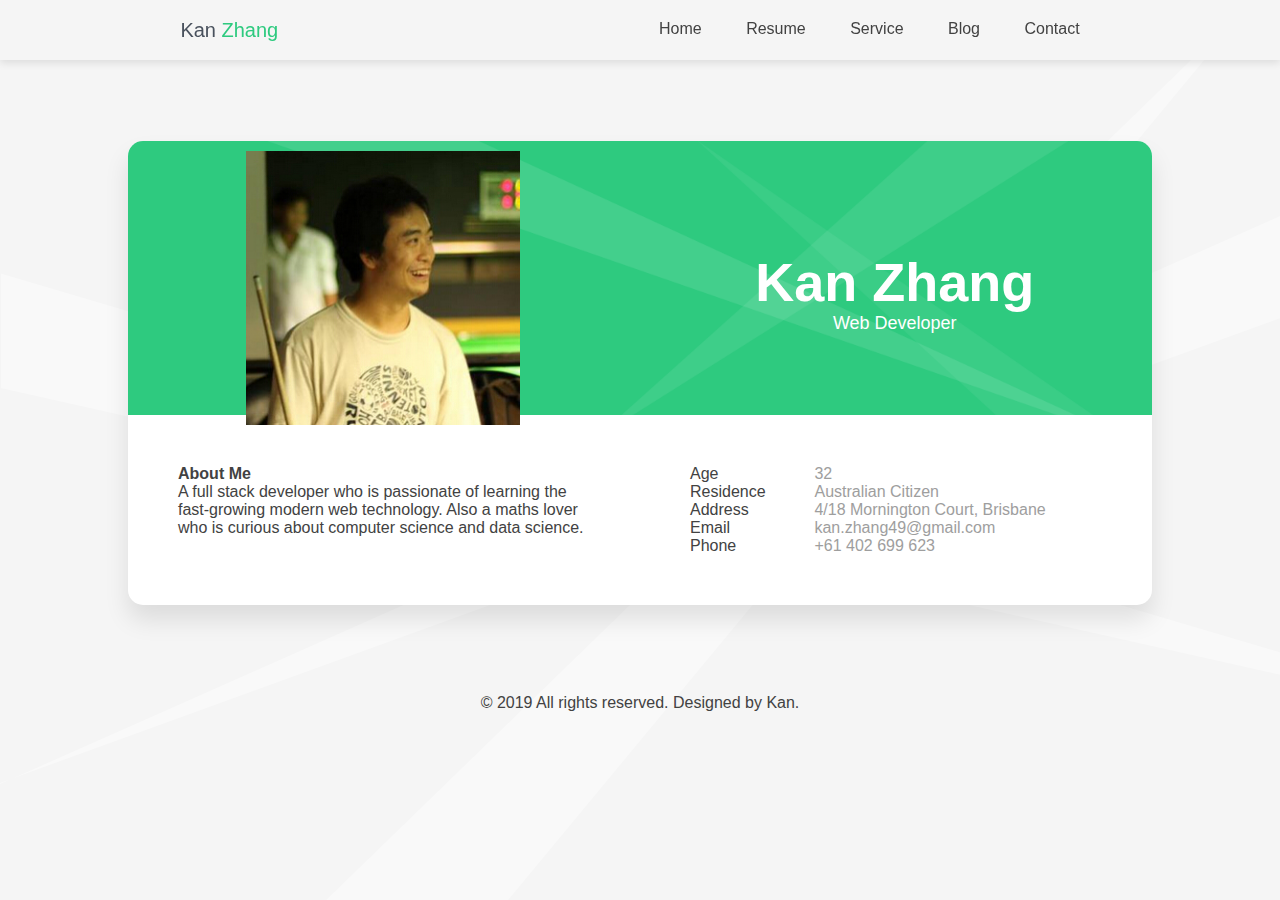
==== index.html @ 593a5e3e "First commit." ====
<html lang="en">
<head>
    <meta charset="UTF-8">
    <meta name="viewport" content="width=device-width, initial-scale=1.0">
    <meta http-equiv="X-UA-Compatible" content="ie=edge">
    <title>Kan Zhang</title>
    <link rel="shortcut icon" href="favicon.ico">
    <link rel="stylesheet" href="https://use.fontawesome.com/releases/v5.7.0/css/all.css" integrity="sha384-lZN37f5QGtY3VHgisS14W3ExzMWZxybE1SJSEsQp9S+oqd12jhcu+A56Ebc1zFSJ" crossorigin="anonymous">
    <link rel="stylesheet" href="./css/style.css">
    <script src="./script.js" defer></script>
</head>
<body>
    <!-- Header -->
    <header class="mobile">
        <div class="header-name">
            <span class="header-name__first">
                Kan
            </span>
            <span class="header-name__last">
                Zhang
            </span>
        </div>
        <!-- Navigation -->
        <div class="site-nav">
            <ul class="nav">
                <li href="#">Home</li>
                <li>Resume</li>
                <li>Service</li>
                <li>Blog</li>
                <li>Contact</li>
            </ul>
        </div>
        <div class="mobile-bars">
            <span style="cursor:pointer" onclick="toggleSideNav()">&#9776;</span>
        </div> 
        <div class="side-nav">
                <a href="#">Home</a>
                <a href="#">Resume</a>
                <a href="#">Service</a>
                <a href="#">Blog</a>
                <a href="#">Contact</a>
            </div>
    </header>
    <div class="site-main">
        <section class="home">
            <div class="flex-container">
                <div class="page-header">
                    <div class="photo">
                        <img src="./img/Kan.jpg" alt="Kan's photo">
                    </div>
                    <div class="page-header__info">
                        <h1 class="page-header__info_name">Kan Zhang</h1>
                        <span class="page-header__info_title">Web Developer</span>
                        <div class="social-links">
                            <a href="#"><i class="fab fa-twitter"></i></a>
                            <a href="#"><i class="fab fa-facebook"></i></a>
                            <a href="#"><i class="fab fa-instagram"></i></a>
                        </div>
                    </div>
                    
                </div>
                <div class="page-content">
                    <div class="about-me">
                        <h4>About Me</h4>
                        <p>A full stack developer who is passionate of learning the fast-growing modern web technology. Also a maths lover who is curious about computer science and data science.</p>
                    </div>
                    <div class="info-list">
                        <ul>
                            <li>
                                <span class="title">Age</span> 
                                <span class="value">32</span>
                            </li>
                            <li>
                                <span class="title">Residence</span> 
                                <span class="value">Australian Citizen</span>
                            </li>
                            <li>
                                <span class="title">Address</span> 
                                <span class="value">4/18 Mornington Court, Brisbane</span>
                            </li>
                            <li>
                                <span class="title">Email</span> 
                                <span class="value">kan.zhang49@gmail.com</span>
                            </li>
                            <li>
                                <span class="title">Phone</span> 
                                <span class="value">+61 402 699 623</span>
                            </li>
                        </ul>
                    </div>
                </div>
            </div>
        </section>
    </div>
    <footer>
        <div class="copyrights">
                © 2019 All rights reserved. Designed by Kan.
        </div>
    </footer>
</body>
</html>
---- css/style.css ----
* {
  margin: 0;
  padding: 0;
  box-sizing: border-box;
}

body {
  font-family: "Roboto", Helvetica, sans-serif;
  color: #424242;
  background-color: #f5f5f5;
  background-image: url(../img/main_bg.png);
  background-size: cover;
  background-repeat: no-repeat;
}
body header {
  position: fixed;
  top: 0;
  width: 100%;
  display: flex;
  flex-direction: row;
  justify-content: space-around;
  flex-wrap: wrap;
  background-color: #f5f5f5;
  box-shadow: 0px 3px 8px 0px rgba(0, 0, 0, 0.1);
}
body header .header-name {
  padding: 20px;
  font-size: 20px;
  font-weight: 500;
  font-family: Montserrat, Helvetica, sans-serif;
  line-height: 1;
}
body header .header-name__first {
  color: #49515d;
}
body header .header-name__last {
  color: #2eca7f;
}
body header .site-nav {
  padding: 20px;
}
body header .site-nav ul li {
  display: inline;
  text-align: center;
  padding: 20px;
}
body header .mobile-bars {
  display: none;
}
body header .side-nav {
  position: fixed;
  z-index: 1;
  height: 100%;
  width: 0px;
  top: 50px;
  right: 0;
  background-color: #2eca7f;
  transition: 0.5s;
  padding-top: 40px;
  text-align: center;
  box-shadow: 0px 10px 10px 0px rgba(0, 0, 0, 0.2);
}
body header .side-nav a {
  padding: 8px 8px 8px 32px;
  text-decoration: none;
  font-size: 20px;
  color: #ffffff;
  display: block;
}
body .site-main section {
  display: flex;
  flex-direction: column;
  justify-content: center;
  align-items: center;
}
body .site-main .home .flex-container {
  display: flex;
  flex-direction: column;
  margin-bottom: 7%;
  margin-top: 11%;
  width: 80%;
  border-radius: 15px;
  background-color: #fff;
  box-shadow: 0px 15px 25px 0px rgba(0, 0, 0, 0.1);
}
body .site-main .home .page-header {
  display: flex;
  flex-direction: row;
  align-items: center;
  justify-content: space-around;
  background-color: #2eca7f;
  background-image: url(../img/sp_main_bg.png);
  background-size: cover;
  border-radius: 15px 15px 0 0;
  width: 100%;
}
body .site-main .home .page-header .photo {
  transform: translateY(10px);
}
body .site-main .home .page-header .photo img {
  width: 274px;
  height: 274px;
}
body .site-main .home .page-header .page-header__info {
  display: flex;
  flex-direction: column;
  justify-content: space-around;
  align-items: center;
}
body .site-main .home .page-header .page-header__info_name {
  color: white;
  font-size: 54px;
  font-weight: 700;
  margin: 30px 0px 0px;
}
body .site-main .home .page-header .page-header__info_title {
  color: white;
  font-size: 18px;
  margin: 0px;
}
body .site-main .home .page-content {
  display: flex;
  flex-direction: row;
}
body .site-main .home .page-content .about-me {
  padding: 50px;
  width: 50%;
}
body .site-main .home .page-content .info-list {
  padding: 50px;
  width: 50%;
}
body .site-main .home .page-content .info-list ul li {
  list-style: none;
}
body .site-main .home .page-content .info-list ul li .title {
  display: inline-block;
  min-width: 120px;
}
body .site-main .home .page-content .info-list ul li .value {
  display: inline-block;
  color: #9e9e9e;
}
body footer {
  margin-bottom: 12px;
  text-align: center;
}

@media screen and (max-width: 991px) {
  body header .site-nav {
    display: none;
  }
  body header .mobile-bars {
    padding: 20px;
    display: block;
  }
  body .site-main .home {
    margin-top: 3%;
  }
  body .site-main .home .page-header {
    flex-wrap: wrap;
  }
  body .site-main .home .page-header .name {
    width: 100%;
  }
  body .site-main .home .page-content {
    flex-wrap: wrap;
  }
  body .site-main .home .page-content .about-me {
    width: 100%;
  }
  body .site-main .home .page-content .info-list {
    width: 100%;
  }
}

/*# sourceMappingURL=style.css.map */
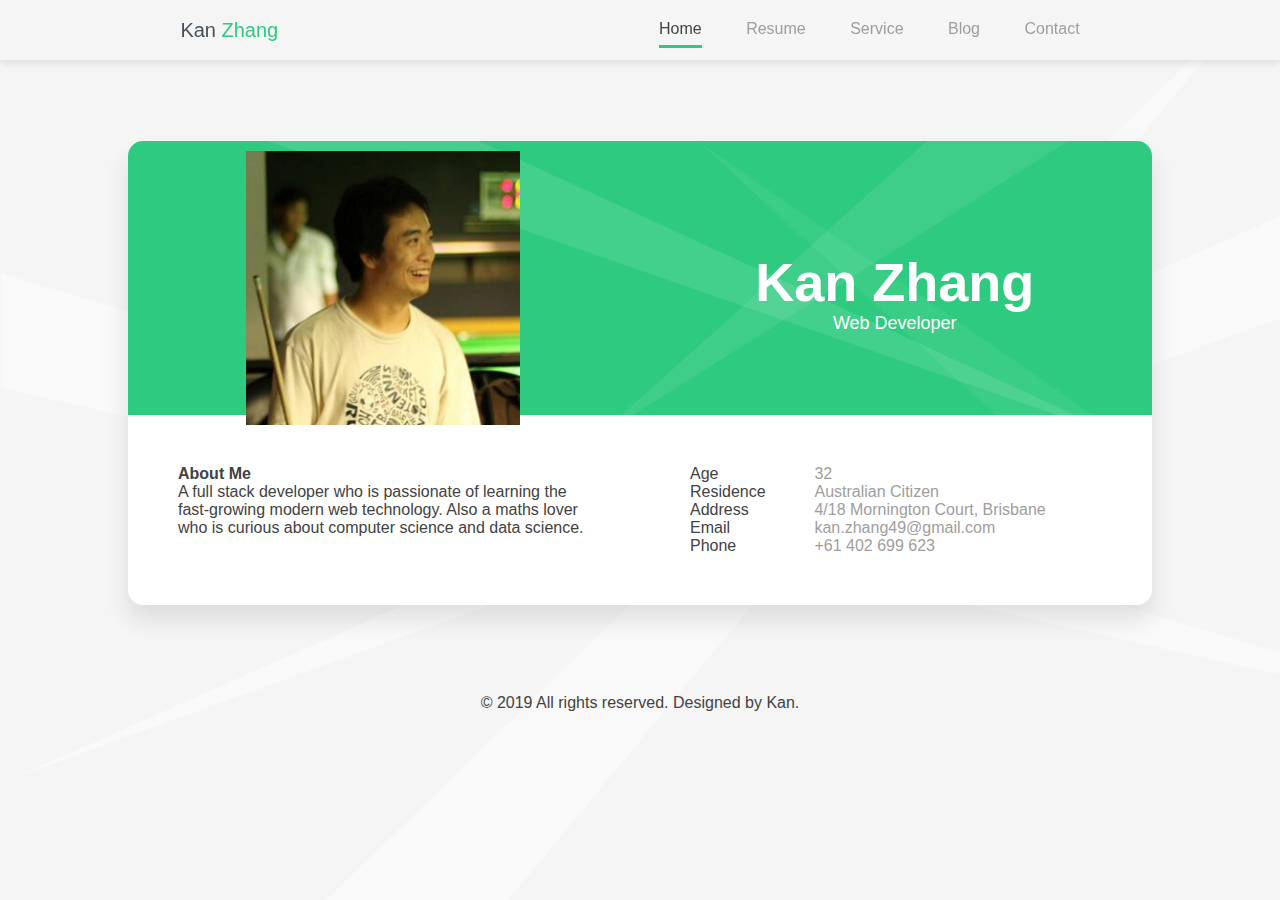
==== commit 7ac35411: "Resume section is started." ====
--- a/index.html
+++ b/index.html
@@ -23,11 +23,11 @@
         <!-- Navigation -->
         <div class="site-nav">
             <ul class="nav">
-                <li href="#">Home</li>
-                <li>Resume</li>
-                <li>Service</li>
-                <li>Blog</li>
-                <li>Contact</li>
+                <li><a class="home-link active-page" onclick="showHome()" href="#">Home</a></li>
+                <li><a class="resume-link" onclick="showResume()" href="#">Resume</a></li>
+                <li><a href="#">Service</a></li>
+                <li><a href="#">Blog</a></li>
+                <li><a href="#">Contact</a></li>
             </ul>
         </div>
         <div class="mobile-bars">
@@ -43,7 +43,7 @@
     </header>
     <div class="site-main">
         <section class="home">
-            <div class="flex-container">
+            <div class="home-flex-container">
                 <div class="page-header">
                     <div class="photo">
                         <img src="./img/Kan.jpg" alt="Kan's photo">
@@ -56,8 +56,7 @@
                             <a href="#"><i class="fab fa-facebook"></i></a>
                             <a href="#"><i class="fab fa-instagram"></i></a>
                         </div>
-                    </div>
-                    
+                    </div>                 
                 </div>
                 <div class="page-content">
                     <div class="about-me">
@@ -91,6 +90,29 @@
                 </div>
             </div>
         </section>
+        <section class="resume" style="display: none">
+            <div class="resume-flex-container">
+                <div class="resume-header">
+                    <div class="resume-header__info">
+                        <h1 class="resume-header__info_name">Resume</h1>
+                    </div>   
+                </div>
+                <div class="resume-content">
+                    <div class="education">
+                        <h3>Education</h3>
+                        <div> 
+                            <p>UQ</p>
+                        </div>
+                    </div>
+                    <div class="experience">
+                        <h3>Experience</h3>
+                        <div> 
+                            <p>JR Academy</p>
+                        </div>
+                    </div>
+                </div>
+            </div>
+        </section>
     </div>
     <footer>
         <div class="copyrights">
--- a/css/style.css
+++ b/css/style.css
@@ -43,6 +43,15 @@
   display: inline;
   text-align: center;
   padding: 20px;
+}
+body header .site-nav ul li a {
+  color: #9e9e9e;
+  text-decoration: none;
+}
+body header .site-nav ul li a:hover, body header .site-nav ul li a.active-page {
+  color: #424242;
+  border-bottom: 3px solid #2eca7f;
+  padding: 8px 0;
 }
 body header .mobile-bars {
   display: none;
@@ -73,7 +82,7 @@
   justify-content: center;
   align-items: center;
 }
-body .site-main .home .flex-container {
+body .site-main .home .home-flex-container {
   display: flex;
   flex-direction: column;
   margin-bottom: 7%;
@@ -83,7 +92,7 @@
   background-color: #fff;
   box-shadow: 0px 15px 25px 0px rgba(0, 0, 0, 0.1);
 }
-body .site-main .home .page-header {
+body .site-main .home .home-flex-container .page-header {
   display: flex;
   flex-direction: row;
   align-items: center;
@@ -94,52 +103,91 @@
   border-radius: 15px 15px 0 0;
   width: 100%;
 }
-body .site-main .home .page-header .photo {
+body .site-main .home .home-flex-container .page-header .photo {
   transform: translateY(10px);
 }
-body .site-main .home .page-header .photo img {
+body .site-main .home .home-flex-container .page-header .photo img {
   width: 274px;
   height: 274px;
 }
-body .site-main .home .page-header .page-header__info {
-  display: flex;
-  flex-direction: column;
-  justify-content: space-around;
-  align-items: center;
-}
-body .site-main .home .page-header .page-header__info_name {
+body .site-main .home .home-flex-container .page-header .page-header__info {
+  display: flex;
+  flex-direction: column;
+  justify-content: space-around;
+  align-items: center;
+}
+body .site-main .home .home-flex-container .page-header .page-header__info_name {
   color: white;
   font-size: 54px;
   font-weight: 700;
   margin: 30px 0px 0px;
 }
-body .site-main .home .page-header .page-header__info_title {
+body .site-main .home .home-flex-container .page-header .page-header__info_title {
   color: white;
   font-size: 18px;
   margin: 0px;
 }
-body .site-main .home .page-content {
-  display: flex;
-  flex-direction: row;
-}
-body .site-main .home .page-content .about-me {
+body .site-main .home .home-flex-container .page-content {
+  display: flex;
+  flex-direction: row;
+}
+body .site-main .home .home-flex-container .page-content .about-me {
   padding: 50px;
   width: 50%;
 }
-body .site-main .home .page-content .info-list {
+body .site-main .home .home-flex-container .page-content .info-list {
   padding: 50px;
   width: 50%;
 }
-body .site-main .home .page-content .info-list ul li {
+body .site-main .home .home-flex-container .page-content .info-list ul li {
   list-style: none;
 }
-body .site-main .home .page-content .info-list ul li .title {
+body .site-main .home .home-flex-container .page-content .info-list ul li .title {
   display: inline-block;
   min-width: 120px;
 }
-body .site-main .home .page-content .info-list ul li .value {
+body .site-main .home .home-flex-container .page-content .info-list ul li .value {
   display: inline-block;
   color: #9e9e9e;
+}
+body .site-main .resume .resume-flex-container {
+  display: flex;
+  flex-direction: column;
+  margin-bottom: 7%;
+  margin-top: 11%;
+  width: 80%;
+  border-radius: 15px;
+  background-color: #fff;
+  box-shadow: 0px 15px 25px 0px rgba(0, 0, 0, 0.1);
+}
+body .site-main .resume .resume-flex-container .resume-header {
+  display: flex;
+  flex-direction: row;
+  align-items: center;
+  justify-content: space-around;
+  background-color: #2eca7f;
+  background-image: url(../img/sp_main_bg.png);
+  background-size: cover;
+  border-radius: 15px 15px 0 0;
+  width: 100%;
+}
+body .site-main .resume .resume-flex-container .resume-header .resume-header__info {
+  margin: 30px 0;
+}
+body .site-main .resume .resume-flex-container .resume-header .resume-header__info_name {
+  color: white;
+  font-size: 54px;
+  font-weight: 700;
+}
+body .site-main .resume .resume-flex-container .resume-content {
+  display: flex;
+  flex-direction: row;
+}
+body .site-main .resume .resume-flex-container .resume-content .education {
+  width: 50%;
+}
+body .site-main .resume .resume-flex-container .resume-content .experience {
+  width: 50%;
 }
 body footer {
   margin-bottom: 12px;
@@ -157,19 +205,34 @@
   body .site-main .home {
     margin-top: 3%;
   }
-  body .site-main .home .page-header {
-    flex-wrap: wrap;
-  }
-  body .site-main .home .page-header .name {
-    width: 100%;
-  }
-  body .site-main .home .page-content {
-    flex-wrap: wrap;
-  }
-  body .site-main .home .page-content .about-me {
-    width: 100%;
-  }
-  body .site-main .home .page-content .info-list {
+  body .site-main .home .home-flex-container .page-header {
+    flex-wrap: wrap;
+  }
+  body .site-main .home .home-flex-container .page-header .name {
+    width: 100%;
+  }
+  body .site-main .home .home-flex-container .page-content {
+    flex-wrap: wrap;
+  }
+  body .site-main .home .home-flex-container .page-content .about-me {
+    width: 100%;
+  }
+  body .site-main .home .home-flex-container .page-content .info-list {
+    width: 100%;
+  }
+  body .site-main .resume {
+    margin-top: 3%;
+  }
+  body .site-main .resume .resume-flex-container .resume-header {
+    flex-wrap: wrap;
+  }
+  body .site-main .resume .resume-flex-container .resume-content {
+    flex-wrap: wrap;
+  }
+  body .site-main .resume .resume-flex-container .resume-content .education {
+    width: 100%;
+  }
+  body .site-main .resume .resume-flex-container .resume-content .experience {
     width: 100%;
   }
 }
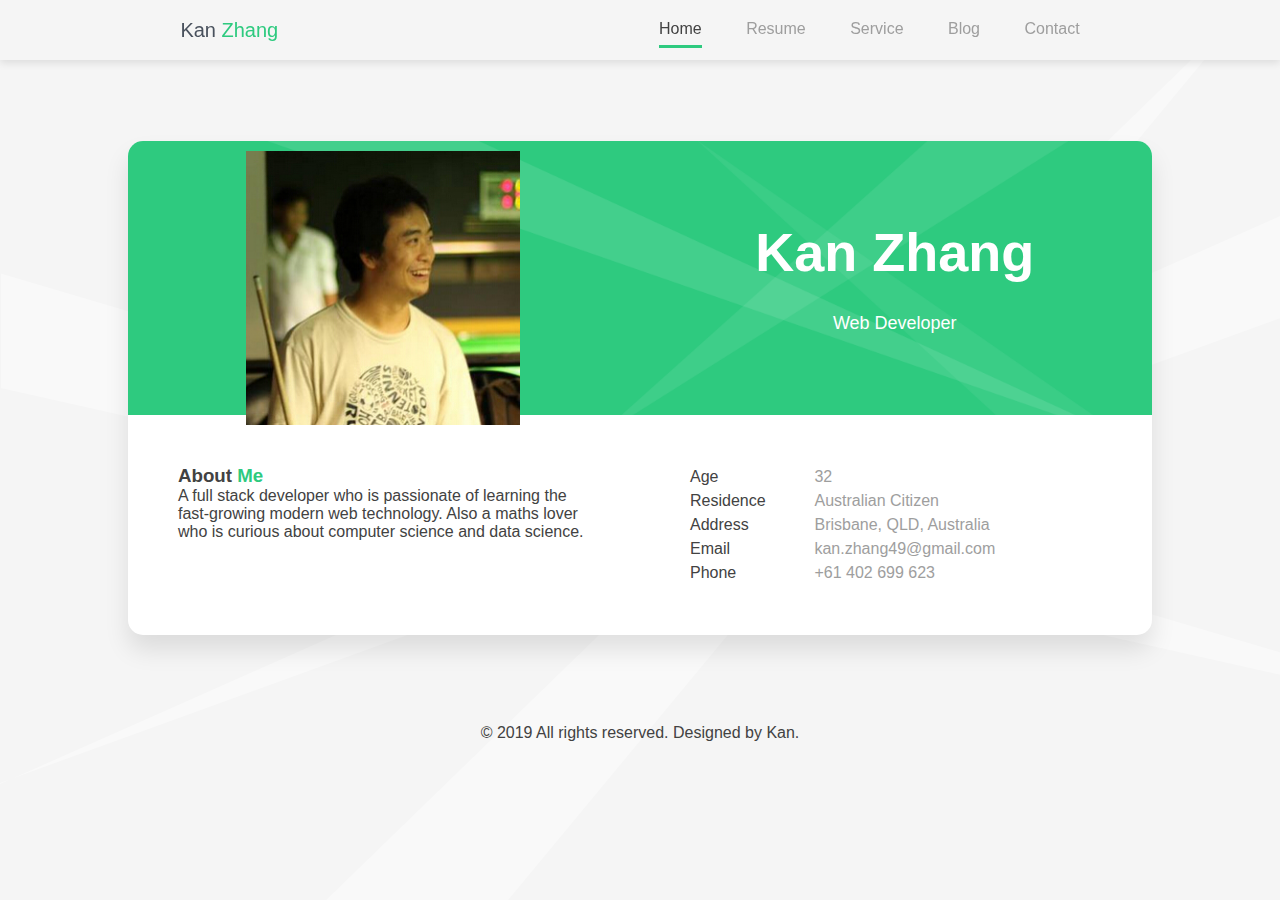
==== commit c1d05ff1: "More things done on resume page." ====
--- a/index.html
+++ b/index.html
@@ -34,8 +34,8 @@
             <span style="cursor:pointer" onclick="toggleSideNav()">&#9776;</span>
         </div> 
         <div class="side-nav">
-                <a href="#">Home</a>
-                <a href="#">Resume</a>
+                <a class="home-link active-page" onclick="showHome()" href="#">Home</a>
+                <a class="resume-link" onclick="showResume()" href="#">Resume</a>
                 <a href="#">Service</a>
                 <a href="#">Blog</a>
                 <a href="#">Contact</a>
@@ -52,15 +52,15 @@
                         <h1 class="page-header__info_name">Kan Zhang</h1>
                         <span class="page-header__info_title">Web Developer</span>
                         <div class="social-links">
-                            <a href="#"><i class="fab fa-twitter"></i></a>
-                            <a href="#"><i class="fab fa-facebook"></i></a>
-                            <a href="#"><i class="fab fa-instagram"></i></a>
+                            <a href="https://www.linkedin.com/in/kan--zhang/"><i class="fab fa-linkedin"></i></a>
+                            <a href="https://github.com/zk1987zk"><i class="fab fa-github"></i></a>
+                            <a href="https://www.facebook.com/kan.zhang.5245"><i class="fab fa-facebook"></i></a>
                         </div>
                     </div>                 
                 </div>
                 <div class="page-content">
                     <div class="about-me">
-                        <h4>About Me</h4>
+                        <h3>About <span>Me</span></h3>
                         <p>A full stack developer who is passionate of learning the fast-growing modern web technology. Also a maths lover who is curious about computer science and data science.</p>
                     </div>
                     <div class="info-list">
@@ -75,7 +75,7 @@
                             </li>
                             <li>
                                 <span class="title">Address</span> 
-                                <span class="value">4/18 Mornington Court, Brisbane</span>
+                                <span class="value">Brisbane, QLD, Australia</span>
                             </li>
                             <li>
                                 <span class="title">Email</span> 
@@ -100,15 +100,37 @@
                 <div class="resume-content">
                     <div class="education">
                         <h3>Education</h3>
-                        <div> 
-                            <p>UQ</p>
+                        <div class="education-flex-container"> 
+                            <div class="degree-job-box">
+                                <h4>Bachelor of Sciecne</h4>
+                                <span class="degree-job-box_period">2014-2018</span>
+                                <span class="degree-job-box_place">UQ</span>
+                                <p class="degree-job-box_desc">Have built solid mathematical foundation in calculus, algebra, probability theory, computational science, operation research, optimisation theory, financial mathematics, abstract algebra, number theory, graph theory and set theory.</p>
+                            </div>
+                            <div class="degree-job-box">
+                                    <h4>Bachelor of IT</h4>
+                                    <span class="degree-job-box_period">2014-2018</span>
+                                    <span class="degree-job-box_place">UQ</span>
+                                    <p class="degree-job-box_desc">Have built solid foundation in Python, Java, HTML, CSS, JS, back-end database system, algorithms and data structure.</p>
+                            </div>
+                            <div class="degree-job-box">
+                                    <h4>Master of Data Science</h4>
+                                    <span class="degree-job-box_period">2019-2021</span>
+                                    <span class="degree-job-box_place">UNSW</span>
+                                    <p class="degree-job-box_desc">Solid understanding statistical inference, regression analysis, bayesian inference, multivariate analysis, data mining, machine learning,  neural networks, deep learning, business strategic decision making, data visualisation and communication.</p>
+                            </div>
                         </div>
                     </div>
                     <div class="experience">
                         <h3>Experience</h3>
-                        <div> 
-                            <p>JR Academy</p>
-                        </div>
+                        <div class="experience-flex-container"> 
+                                <div class="degree-job-box">
+                                    <h4>JR Academy</h4>
+                                    <span class="degree-job-box_period">July 2019-present</span>
+                                    <span class="degree-job-box_place">Brisbane</span>
+                                    <p class="degree-job-box_desc">Javascript performance, Commercial experience with Material UI, Redux, Saga, Webpack, babel. Integrating with RESTful APIs. Code conversioning(bitbucket, git). Implementing in responsive designs. Working in an Agile team. Extensive NodeJS development experience</p>
+                                </div>
+                            </div>
                     </div>
                 </div>
             </div>
--- a/css/style.css
+++ b/css/style.css
@@ -125,7 +125,14 @@
 body .site-main .home .home-flex-container .page-header .page-header__info_title {
   color: white;
   font-size: 18px;
-  margin: 0px;
+  margin: 30px 0px 0px;
+}
+body .site-main .home .home-flex-container .page-header .page-header__info .social-links {
+  margin: 30px 0px 0px;
+}
+body .site-main .home .home-flex-container .page-header .page-header__info .social-links .fab {
+  color: white;
+  font-size: 2em;
 }
 body .site-main .home .home-flex-container .page-content {
   display: flex;
@@ -135,12 +142,16 @@
   padding: 50px;
   width: 50%;
 }
+body .site-main .home .home-flex-container .page-content .about-me h3 span {
+  color: #2eca7f;
+}
 body .site-main .home .home-flex-container .page-content .info-list {
   padding: 50px;
   width: 50%;
 }
 body .site-main .home .home-flex-container .page-content .info-list ul li {
   list-style: none;
+  padding: 3px 0;
 }
 body .site-main .home .home-flex-container .page-content .info-list ul li .title {
   display: inline-block;
@@ -186,8 +197,62 @@
 body .site-main .resume .resume-flex-container .resume-content .education {
   width: 50%;
 }
+body .site-main .resume .resume-flex-container .resume-content .education h3 {
+  font-size: 21px;
+  margin: 5px 0 25px;
+  padding: 25px;
+}
+body .site-main .resume .resume-flex-container .resume-content .education .education-flex-container {
+  display: flex;
+  flex-direction: column;
+  justify-content: space-around;
+  border-left: 2px solid #e0e0e0;
+  margin-left: 15px;
+}
 body .site-main .resume .resume-flex-container .resume-content .experience {
   width: 50%;
+}
+body .site-main .resume .resume-flex-container .resume-content .experience h3 {
+  font-size: 21px;
+  margin: 5px 0 25px;
+  padding: 25px;
+}
+body .site-main .resume .resume-flex-container .resume-content .experience .experience-flex-container {
+  display: flex;
+  flex-direction: column;
+  justify-content: space-around;
+  border-left: 2px solid #e0e0e0;
+  margin-left: 15px;
+}
+body .site-main .resume .degree-job-box {
+  width: 80%;
+  margin-left: 50px;
+  margin-bottom: 25px;
+  border: 2px solid #f5f5f5;
+  border-left: 5px solid #2eca7f;
+  box-shadow: 0px 3px 8px 0px rgba(0, 0, 0, 0.1);
+}
+body .site-main .resume .degree-job-box h4 {
+  display: block;
+  font-size: 16px;
+  line-height: 1.2em;
+  margin-bottom: 5px;
+}
+body .site-main .resume .degree-job-box .degree-job-box_period {
+  color: #2eca7f;
+}
+body .site-main .resume .degree-job-box .degree-job-box_place {
+  display: inline-block;
+  font-size: 12px;
+  line-height: 1.2em;
+  color: #9e9e9e;
+  margin-left: 5px;
+  margin-bottom: 8px;
+  padding-left: 8px;
+  border-left: 1px solid #e0e0e0;
+}
+body .site-main .resume .degree-job-box p {
+  line-height: 1.2em;
 }
 body footer {
   margin-bottom: 12px;
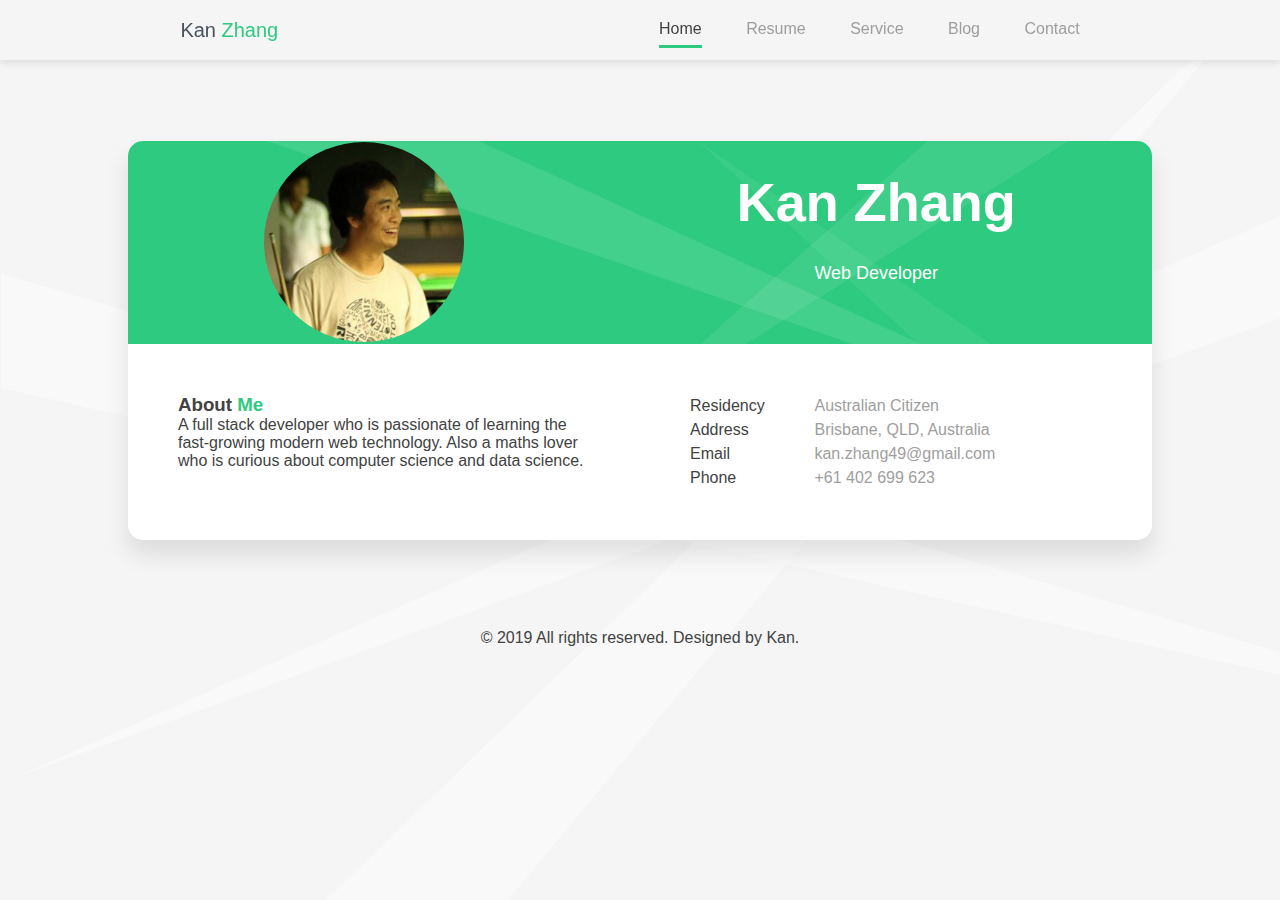
==== commit 11b249c5: "Fixed side nav overlapping issue." ====
--- a/index.html
+++ b/index.html
@@ -66,11 +66,7 @@
                     <div class="info-list">
                         <ul>
                             <li>
-                                <span class="title">Age</span> 
-                                <span class="value">32</span>
-                            </li>
-                            <li>
-                                <span class="title">Residence</span> 
+                                <span class="title">Residency</span> 
                                 <span class="value">Australian Citizen</span>
                             </li>
                             <li>
--- a/css/style.css
+++ b/css/style.css
@@ -73,7 +73,7 @@
   padding: 8px 8px 8px 32px;
   text-decoration: none;
   font-size: 20px;
-  color: #ffffff;
+  color: #FFFFFF;
   display: block;
 }
 body .site-main section {
@@ -103,12 +103,10 @@
   border-radius: 15px 15px 0 0;
   width: 100%;
 }
-body .site-main .home .home-flex-container .page-header .photo {
-  transform: translateY(10px);
-}
 body .site-main .home .home-flex-container .page-header .photo img {
-  width: 274px;
-  height: 274px;
+  width: 200px;
+  height: 200px;
+  border-radius: 50%;
 }
 body .site-main .home .home-flex-container .page-header .page-header__info {
   display: flex;
@@ -128,7 +126,7 @@
   margin: 30px 0px 0px;
 }
 body .site-main .home .home-flex-container .page-header .page-header__info .social-links {
-  margin: 30px 0px 0px;
+  margin: 30px 0px;
 }
 body .site-main .home .home-flex-container .page-header .page-header__info .social-links .fab {
   color: white;
